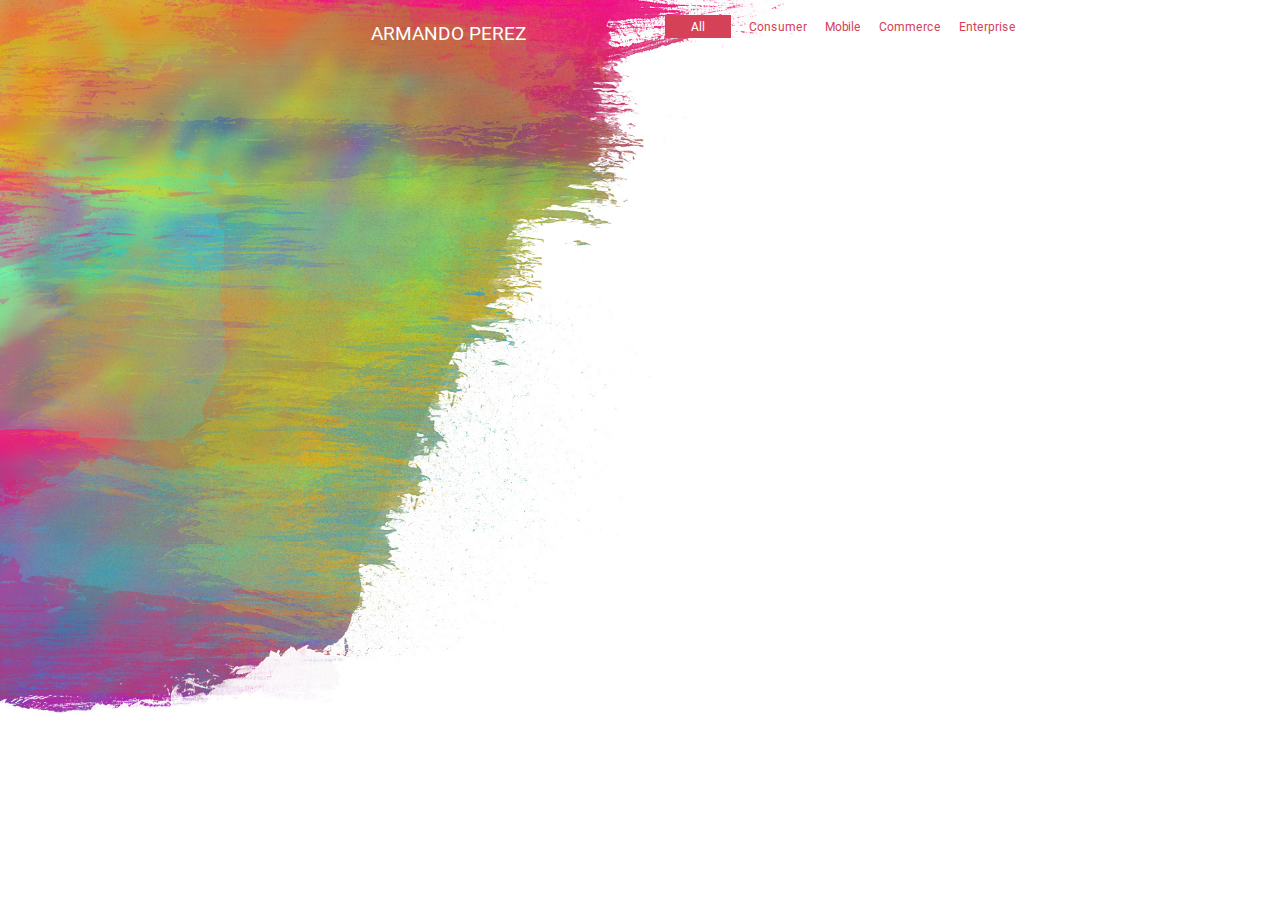
==== index.html @ 4c6211f2 "nav" ====
<!DOCTYPE html>
<html>
<head>
<link rel="stylesheet" type="text/css" href="materialize/css/materialize.min.css"/>
<link rel="stylesheet" type="text/css" href="css/armando.css"/>
	<title>Armando Perez</title>
</head>
<body style="background-image: url(img/brand.jpg)">
<div class="row">
<div class ="col s6">
<p  style="text-transform:uppercase;padding-left:360px;font-weight:400; color:white; font-size:19px;">Armando Perez</p>
</div>
<div class="col s6">
	<ul>
		<li><a style="background-color:#D54258;  color:white; padding:4px; padding-left:26px; padding-right:26px;" href="#!">All</a></li>
		<li><a href="#!">Consumer</a></li>
		<li><a href="#!">Mobile</a></li>
		<li><a href="#!">Commerce</a></li>
		<li><a href="#!">Enterprise</a></li>
	</ul>
</div>
</div>
<script type="text/javascript" src="materialize/js/materialize.min.js"></script>
</body>
</html>
---- css/armando.css ----
body{
	background-size: cover;
	background-repeat: no-repeat;
	width: 100%;
	height: 100%;
}
ul li{
	padding-left: 14px;
	font-size: 12px;
    list-style: none;
    display: inline;
}
ul li a{
	text-decoration: none;
	color: #D54258;
}
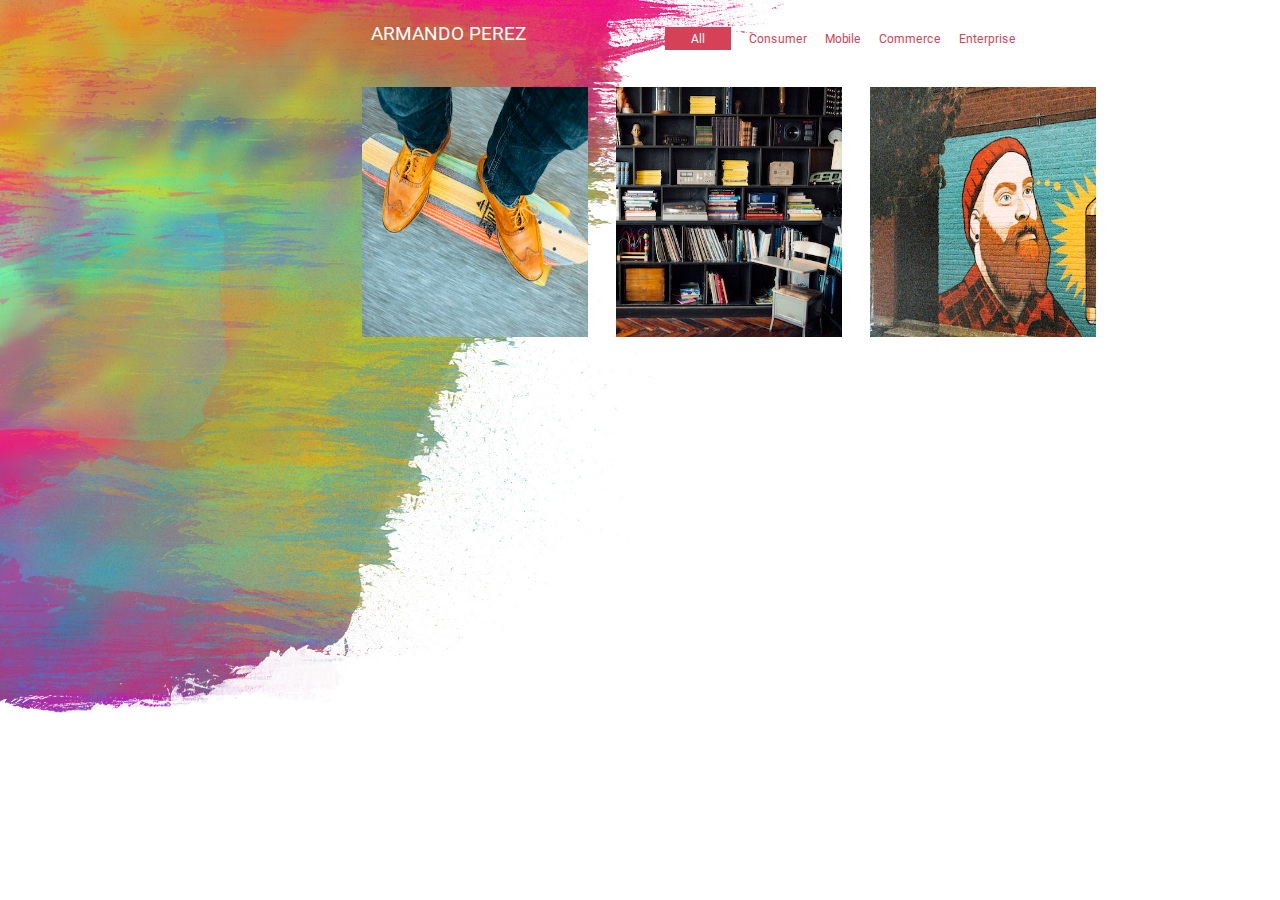
==== commit 379cd60b: "pics row 1" ====
--- a/index.html
+++ b/index.html
@@ -20,6 +20,12 @@
 	</ul>
 </div>
 </div>
+
+	<div style="display:inline;padding-left:350px;">
+		<img src="img/p1.jpg" height="250px" width="250px">
+		<img src="img/p2.jpg"height="250px" width="250px">
+		 <img src="img/p3.jpg"height="250px" width="250px">
+	</div>
 <script type="text/javascript" src="materialize/js/materialize.min.js"></script>
 </body>
 </html>
--- a/css/armando.css
+++ b/css/armando.css
@@ -3,6 +3,9 @@
 	background-repeat: no-repeat;
 	width: 100%;
 	height: 100%;
+}
+ul{
+	padding-top: 12px;
 }
 ul li{
 	padding-left: 14px;
@@ -13,4 +16,8 @@
 ul li a{
 	text-decoration: none;
 	color: #D54258;
+}
+img{
+	padding-left: 12px;
+	padding-right: 12px;
 }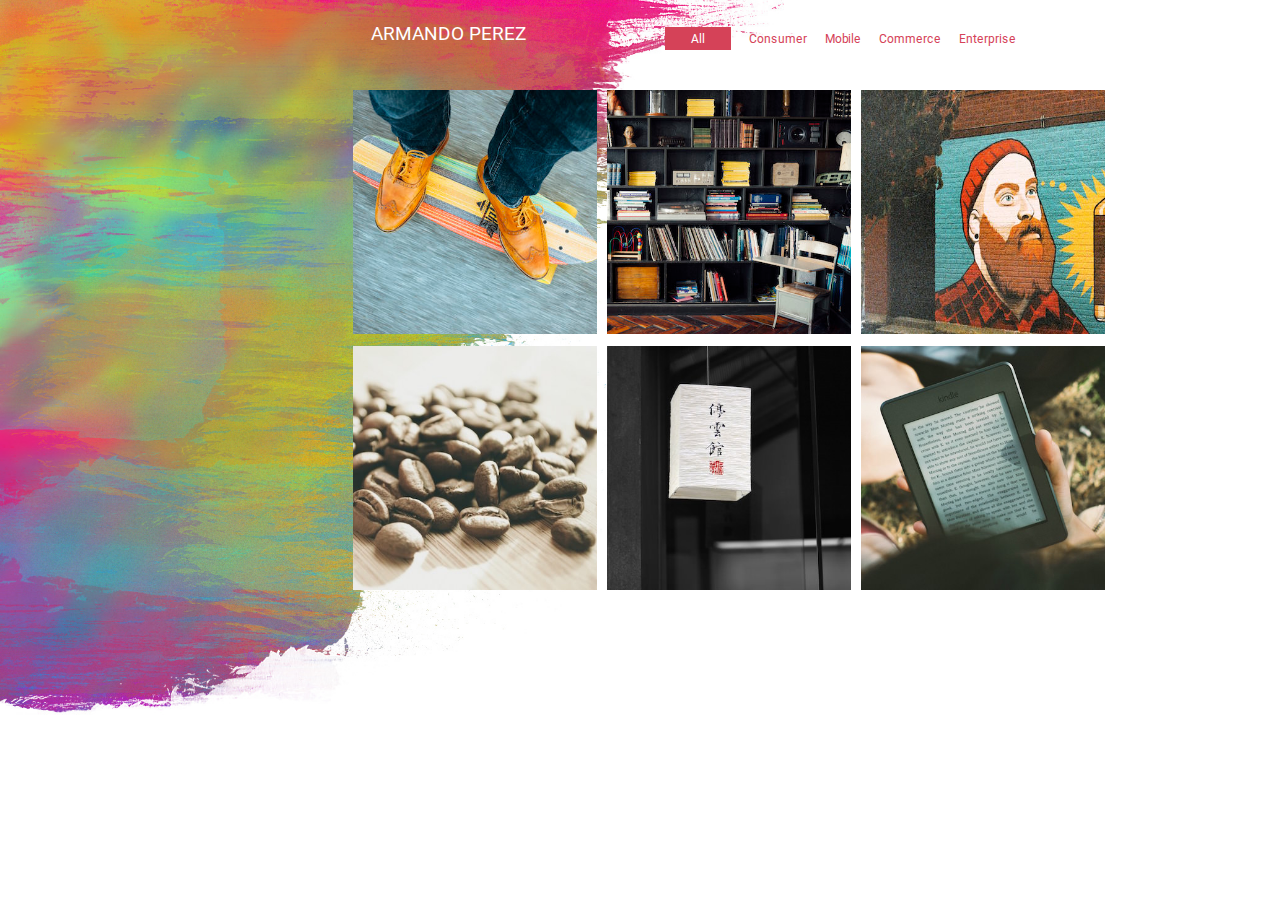
==== commit b4adf8fe: "row two" ====
--- a/index.html
+++ b/index.html
@@ -26,6 +26,11 @@
 		<img src="img/p2.jpg"height="250px" width="250px">
 		 <img src="img/p3.jpg"height="250px" width="250px">
 	</div>
+	<div style="display:inline;padding-left:350px;">
+		<img src="img/p4.jpg" height="250px" width="250px">
+		<img src="img/p5.jpg"height="250px" width="250px">
+		 <img src="img/p6.jpg"height="250px" width="250px">
+	</div>
 <script type="text/javascript" src="materialize/js/materialize.min.js"></script>
 </body>
 </html>
--- a/css/armando.css
+++ b/css/armando.css
@@ -18,6 +18,5 @@
 	color: #D54258;
 }
 img{
-	padding-left: 12px;
-	padding-right: 12px;
+	padding:3px;
 }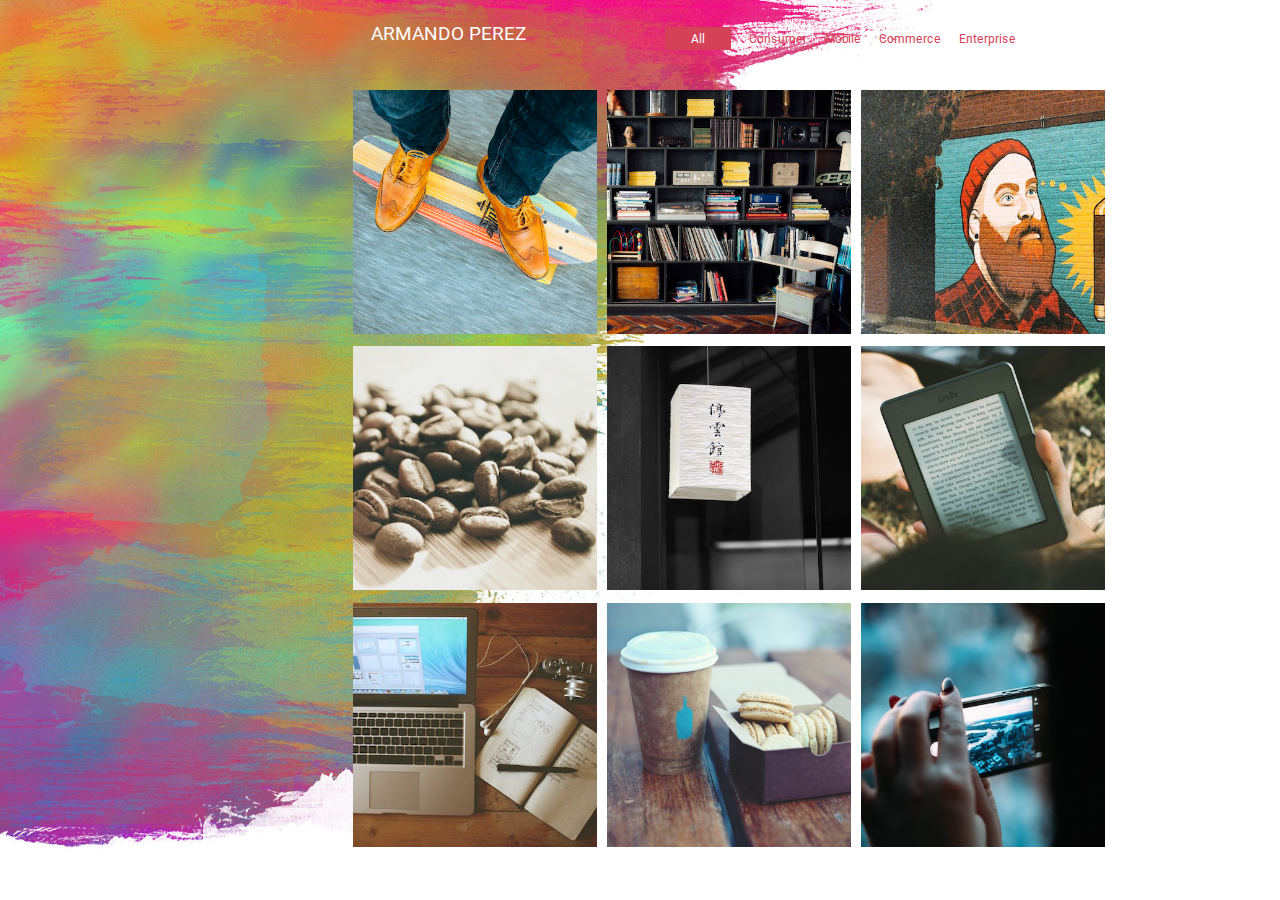
==== commit 0cabab24: "row 3" ====
--- a/index.html
+++ b/index.html
@@ -31,6 +31,11 @@
 		<img src="img/p5.jpg"height="250px" width="250px">
 		 <img src="img/p6.jpg"height="250px" width="250px">
 	</div>
+	<div style="display:inline;padding-left:350px;">
+		<img src="img/p7.jpg" height="250px" width="250px">
+		<img src="img/p8.jpg"height="250px" width="250px">
+		 <img src="img/p9.jpg"height="250px" width="250px">
+	</div>
 <script type="text/javascript" src="materialize/js/materialize.min.js"></script>
 </body>
 </html>
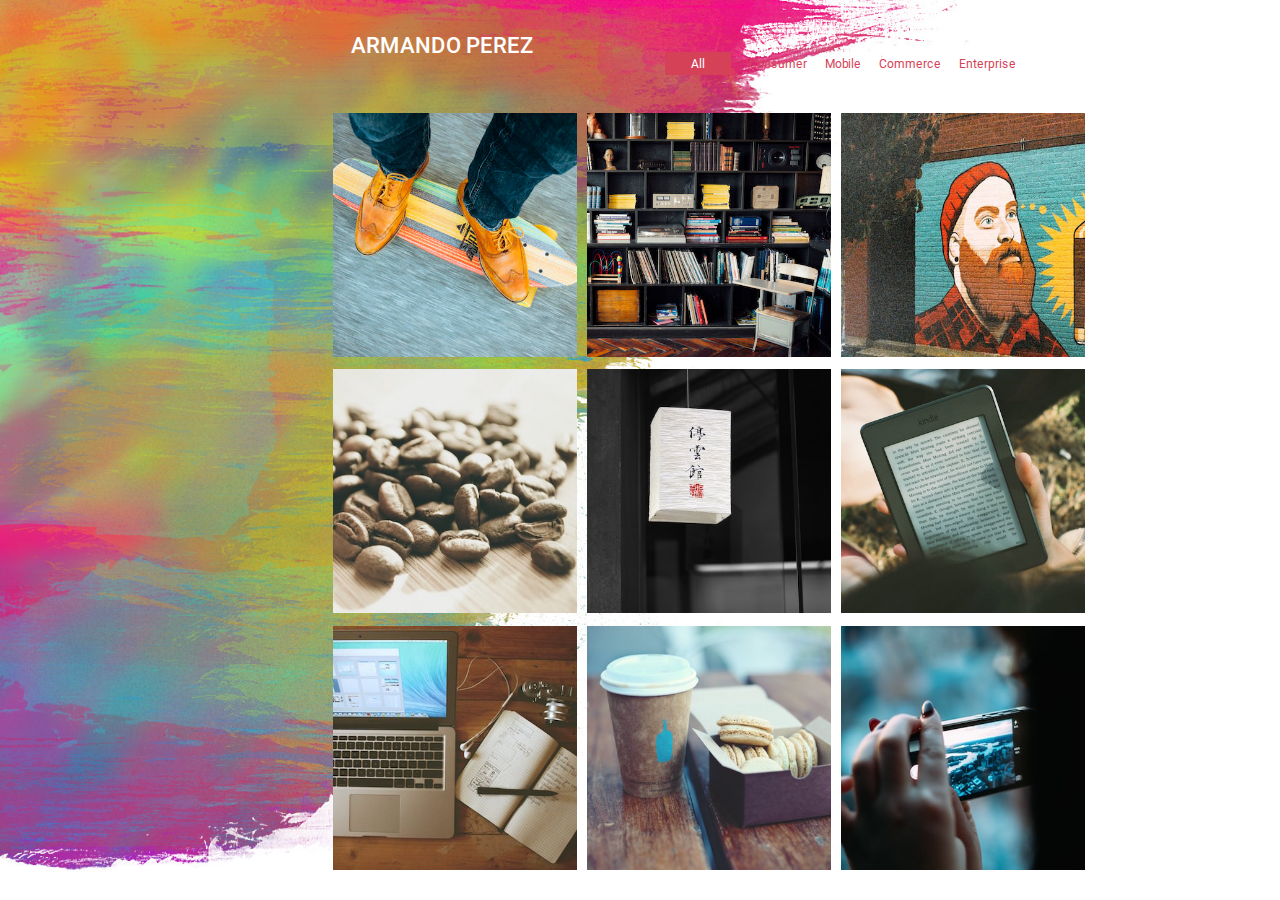
==== commit eb511b95: "changes made" ====
--- a/index.html
+++ b/index.html
@@ -6,9 +6,9 @@
 	<title>Armando Perez</title>
 </head>
 <body style="background-image: url(img/brand.jpg)">
-<div class="row">
+<div class="row" style="padding-top:7px;">
 <div class ="col s6">
-<p  style="text-transform:uppercase;padding-left:360px;font-weight:400; color:white; font-size:19px;">Armando Perez</p>
+<p  style="text-transform:uppercase;padding-left:340px;font-weight:500; color:white; font-size:22px;">Armando Perez</p>
 </div>
 <div class="col s6">
 	<ul>
@@ -21,17 +21,17 @@
 </div>
 </div>
 
-	<div style="display:inline;padding-left:350px;">
+	<div style="display:inline;padding-left:330px;">
 		<img src="img/p1.jpg" height="250px" width="250px">
 		<img src="img/p2.jpg"height="250px" width="250px">
 		 <img src="img/p3.jpg"height="250px" width="250px">
 	</div>
-	<div style="display:inline;padding-left:350px;">
+	<div style="display:inline;padding-left:330px;">
 		<img src="img/p4.jpg" height="250px" width="250px">
 		<img src="img/p5.jpg"height="250px" width="250px">
 		 <img src="img/p6.jpg"height="250px" width="250px">
 	</div>
-	<div style="display:inline;padding-left:350px;">
+	<div style="display:inline;padding-left:330px;">
 		<img src="img/p7.jpg" height="250px" width="250px">
 		<img src="img/p8.jpg"height="250px" width="250px">
 		 <img src="img/p9.jpg"height="250px" width="250px">
--- a/css/armando.css
+++ b/css/armando.css
@@ -5,7 +5,7 @@
 	height: 100%;
 }
 ul{
-	padding-top: 12px;
+	padding-top: 30px;
 }
 ul li{
 	padding-left: 14px;
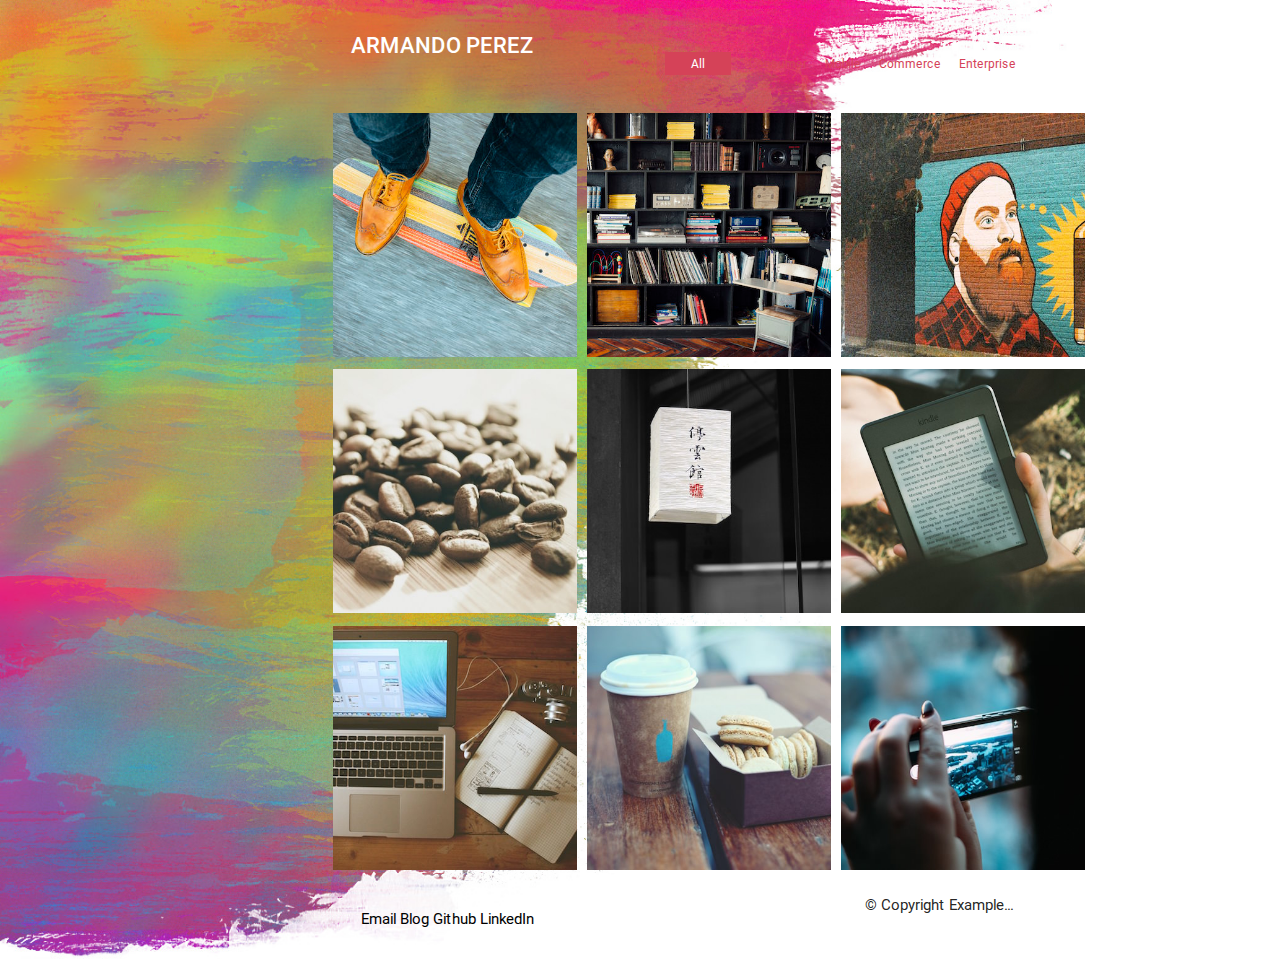
==== commit dc5d0daa: "links footer" ====
--- a/index.html
+++ b/index.html
@@ -36,6 +36,21 @@
 		<img src="img/p8.jpg"height="250px" width="250px">
 		 <img src="img/p9.jpg"height="250px" width="250px">
 	</div>
+	<footer>
+		<div class="row">
+			<div class="col s8">
+				<ol>
+					<li><a href="#">Email</a></li>
+					<li><a href="#">Blog</a></li>
+					<li><a href="#">Github</a></li>
+					<li><a href="#">LinkedIn</a></li>
+				</ol>
+			</div>
+			<div class="col s4" style="">
+				<p>&#169; Copyright Example...</p>
+			</div>
+		</div>
+	</footer>
 <script type="text/javascript" src="materialize/js/materialize.min.js"></script>
 </body>
 </html>
--- a/css/armando.css
+++ b/css/armando.css
@@ -19,4 +19,23 @@
 }
 img{
 	padding:3px;
+}
+ul li a:hover{
+	background-color:#6176D3; 
+	 color:white; 
+	 border-radius: 40px;
+	 padding:4px; 
+	 padding-left:26px; 
+	 padding-right:26px;
+}
+ol{
+	padding-top: 14px;
+	padding-left: 350px;
+}
+ol li{
+	list-style: none;
+	display: inline;
+}
+ol li a{
+	color: black;
 }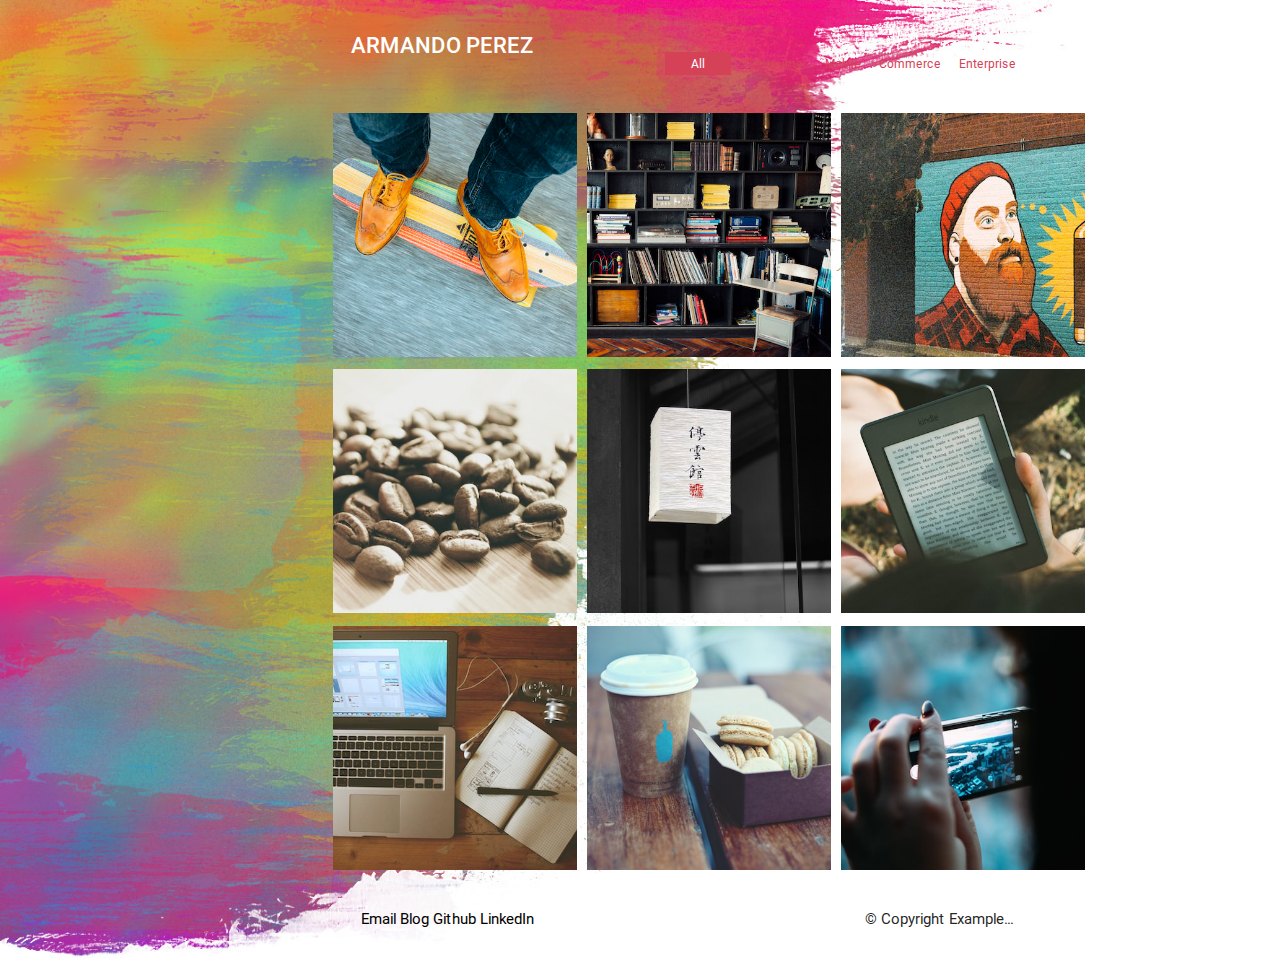
==== commit 7389f924: "padded" ====
--- a/index.html
+++ b/index.html
@@ -46,7 +46,7 @@
 					<li><a href="#">LinkedIn</a></li>
 				</ol>
 			</div>
-			<div class="col s4" style="">
+			<div class="col s4" style="padding-top:14px;">
 				<p>&#169; Copyright Example...</p>
 			</div>
 		</div>
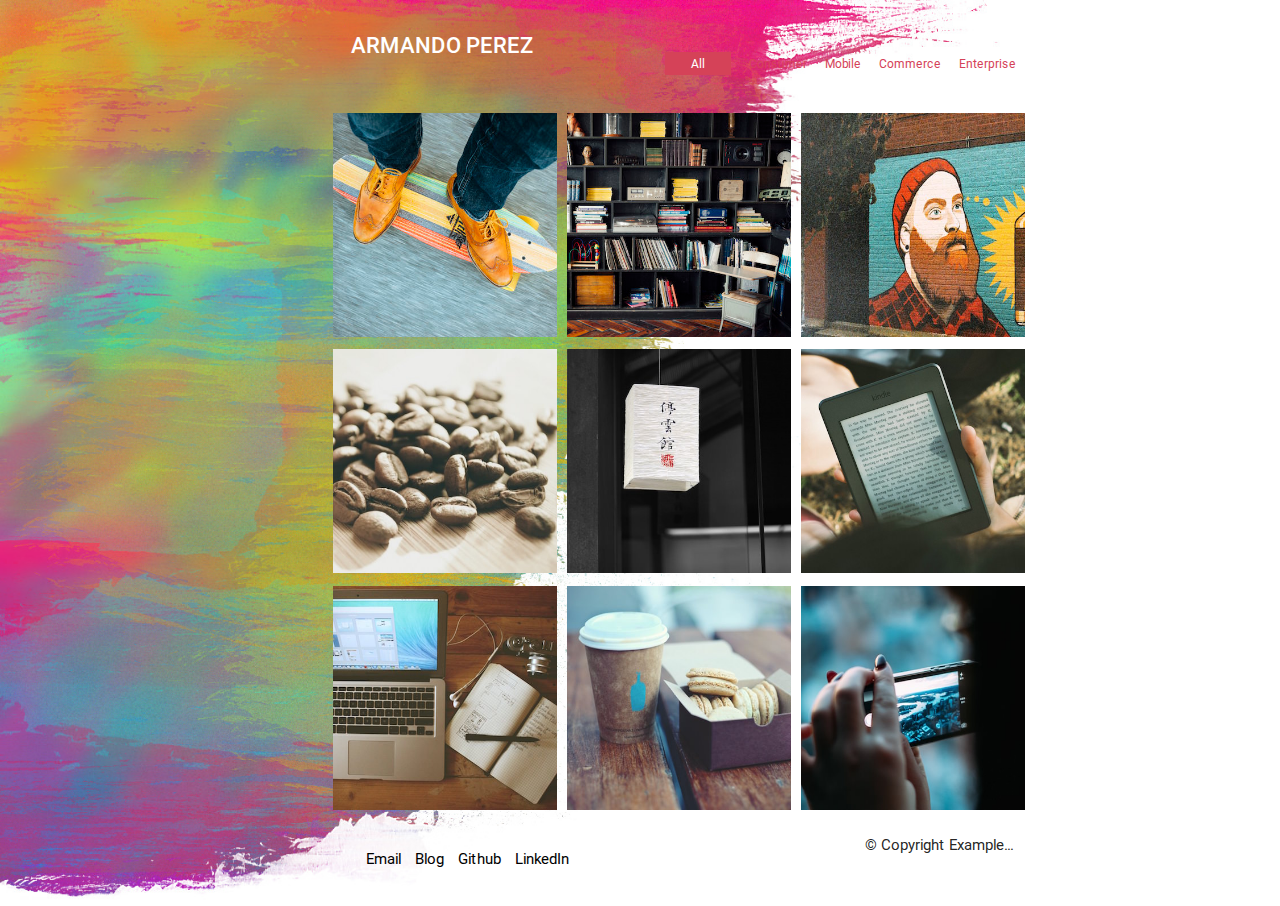
==== commit ea013188: "final" ====
--- a/index.html
+++ b/index.html
@@ -22,19 +22,19 @@
 </div>
 
 	<div style="display:inline;padding-left:330px;">
-		<img src="img/p1.jpg" height="250px" width="250px">
-		<img src="img/p2.jpg"height="250px" width="250px">
-		 <img src="img/p3.jpg"height="250px" width="250px">
+		<img src="img/p1.jpg" height="230px" width="230px">
+		<img src="img/p2.jpg"height="230px" width="230px">
+		 <img src="img/p3.jpg"height="230px" width="230px">
 	</div>
 	<div style="display:inline;padding-left:330px;">
-		<img src="img/p4.jpg" height="250px" width="250px">
-		<img src="img/p5.jpg"height="250px" width="250px">
-		 <img src="img/p6.jpg"height="250px" width="250px">
+		<img src="img/p4.jpg" height="230px" width="230px">
+		<img src="img/p5.jpg"height="230px" width="230px">
+		 <img src="img/p6.jpg"height="230px" width="230px">
 	</div>
 	<div style="display:inline;padding-left:330px;">
-		<img src="img/p7.jpg" height="250px" width="250px">
-		<img src="img/p8.jpg"height="250px" width="250px">
-		 <img src="img/p9.jpg"height="250px" width="250px">
+		<img src="img/p7.jpg" height="230px" width="230px">
+		<img src="img/p8.jpg"height="230px" width="230px">
+		 <img src="img/p9.jpg"height="230px" width="230px">
 	</div>
 	<footer>
 		<div class="row">
@@ -46,7 +46,7 @@
 					<li><a href="#">LinkedIn</a></li>
 				</ol>
 			</div>
-			<div class="col s4" style="padding-top:14px;">
+			<div class="col s4" style="padding-top">
 				<p>&#169; Copyright Example...</p>
 			</div>
 		</div>
--- a/css/armando.css
+++ b/css/armando.css
@@ -38,4 +38,6 @@
 }
 ol li a{
 	color: black;
+	padding-left: 5px;
+	padding-right: 5px;
 }